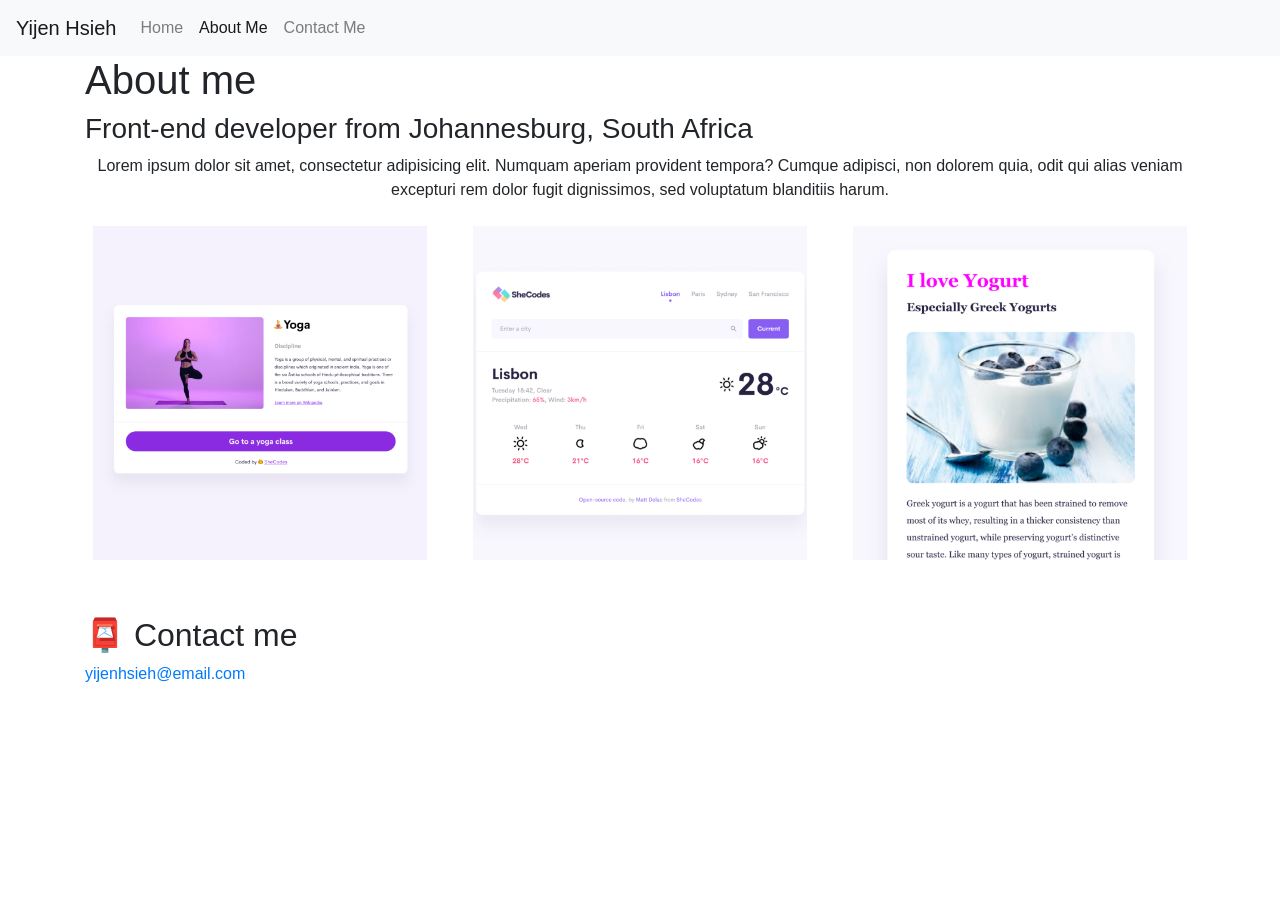
==== about.html @ b39e1835 "Created about.html" ====
<!DOCTYPE html>
<html lang="en">
  <head>
    <meta charset="UTF-8" />
    <meta http-equiv="X-UA-Compatible" content="IE=edge" />
    <meta name="viewport" content="width=device-width, initial-scale=1.0" />
    <link rel="stylesheet" href="style.css" />
    <title>Yijen Hsieh</title>
    <link
      rel="stylesheet"
      href="https://cdn.jsdelivr.net/npm/bootstrap@4.6.2/dist/css/bootstrap.min.css"
      integrity="sha384-xOolHFLEh07PJGoPkLv1IbcEPTNtaed2xpHsD9ESMhqIYd0nLMwNLD69Npy4HI+N"
      crossorigin="anonymous"
    />
    <script
      src="https://code.jquery.com/jquery-3.4.1.slim.min.js"
      integrity="sha384-J6qa4849blE2+poT4WnyKhv5vZF5SrPo0iEjwBvKU7imGFAV0wwj1yYfoRSJoZ+n"
      crossorigin="anonymous"
    ></script>
    <script
      src="https://cdn.jsdelivr.net/npm/popper.js@1.16.0/dist/umd/popper.min.js"
      integrity="sha384-Q6E9RHvbIyZFJoft+2mJbHaEWldlvI9IOYy5n3zV9zzTtmI3UksdQRVvoxMfooAo"
      crossorigin="anonymous"
    ></script>
    <script
      src="https://cdn.jsdelivr.net/npm/bootstrap@4.4.1/dist/js/bootstrap.min.js"
      integrity="sha384-wfSDF2E50Y2D1uUdj0O3uMBJnjuUD4Ih7YwaYd1iqfktj0Uod8GCExl3Og8ifwB6"
      crossorigin="anonymous"
    ></script>
  </head>
  <body>
    <nav class="navbar sticky-top navbar-expand-lg navbar-light bg-light">
      <a class="navbar-brand" href="#">Yijen Hsieh</a>
      <button
        class="navbar-toggler"
        type="button"
        data-toggle="collapse"
        data-target="#navbarNavAltMarkup"
        aria-controls="navbarNavAltMarkup"
        aria-expanded="false"
        aria-label="Toggle navigation"
      >
        <span class="navbar-toggler-icon"></span>
      </button>
      <div class="collapse navbar-collapse" id="navbarNavAltMarkup">
        <div class="navbar-nav">
          <a class="nav-item nav-link" href="index.html"
            >Home <span class="sr-only">(current)</span></a
          >
          <a class="nav-item nav-link active" href="about.html">About Me</a>
          <a class="nav-item nav-link" href="about.html#contact">Contact Me</a>
        </div>
      </div>
    </nav>
    <div class="container">
      <h1>About me</h1>
      <h3>Front-end developer from Johannesburg, South Africa</h3>
      <div class="about-paragraphs">
        <p class="text-center">
          Lorem ipsum dolor sit amet, consectetur adipisicing elit. Numquam
          aperiam provident tempora? Cumque adipisci, non dolorem quia, odit qui
          alias veniam excepturi rem dolor fugit dignissimos, sed voluptatum
          blanditiis harum.
        </p>
      </div>
      <div class="row">
        <div class="col-sm-4">
          <img src="images/yoga.png" class="img-fluid p-2 shadow-rounded" />
        </div>
        <div class="col-sm-4">
          <img src="images/weather.png" class="img-fluid p-2 shadow-rounded" />
        </div>
        <div class="col-sm-4">
          <img src="images/yogurt.png" class="img-fluid p-2 shadow-rounded" />
        </div>
      </div>
      <div id="contact" class="mt-5">
        <h2>📮 Contact me</h2>
        <a href="mailto:yijenhsieh@email.com" class="email-link"
          >yijenhsieh@email.com</a
        >
      </div>
    </div>
  </body>
</html>
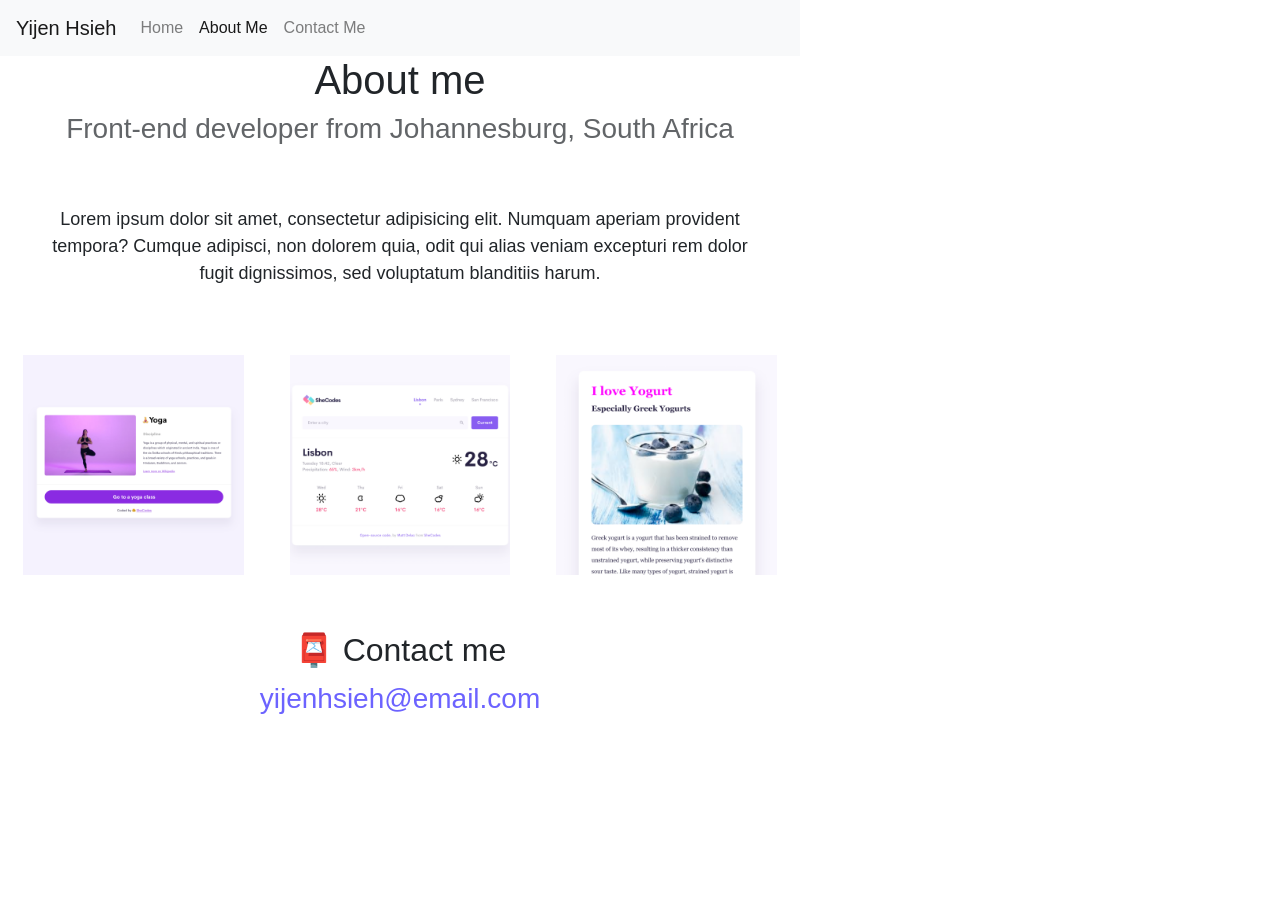
==== commit 32fcde2e: "Making it SEO Friendly" ====
--- a/about.html
+++ b/about.html
@@ -5,7 +5,8 @@
     <meta http-equiv="X-UA-Compatible" content="IE=edge" />
     <meta name="viewport" content="width=device-width, initial-scale=1.0" />
     <link rel="stylesheet" href="style.css" />
-    <title>Yijen Hsieh</title>
+    <title>Page About Yijen Hsieh</title>
+    <meta name="description"  content="Overview about Yijen Hsieh and contact information." />
     <link
       rel="stylesheet"
       href="https://cdn.jsdelivr.net/npm/bootstrap@4.6.2/dist/css/bootstrap.min.css"
@@ -65,13 +66,13 @@
       </div>
       <div class="row">
         <div class="col-sm-4">
-          <img src="images/yoga.png" class="img-fluid p-2 shadow-rounded" />
+          <img src="images/yoga.png" class="img-fluid p-2 shadow-rounded" alt="image of a page about yoga" />
         </div>
         <div class="col-sm-4">
-          <img src="images/weather.png" class="img-fluid p-2 shadow-rounded" />
+          <img src="images/weather.png" class="img-fluid p-2 shadow-rounded" alt="image of a page about weather forecast" />
         </div>
         <div class="col-sm-4">
-          <img src="images/yogurt.png" class="img-fluid p-2 shadow-rounded" />
+          <img src="images/yogurt.png" class="img-fluid p-2 shadow-rounded" alt="image of a page about yoghurt" />
         </div>
       </div>
       <div id="contact" class="mt-5">
--- a/style.css
+++ b/style.css
@@ -0,0 +1,102 @@
+:root {
+  --primary-color: #6c63ff;
+  --secondary-color: #f5f2fe;
+  --box-shadow: 0 5px 10px rgba(0, 0, 0, 0.3);
+}
+
+body {
+  margin: 60px auto;
+  max-width: 800px;
+}
+
+h1,
+h2,
+h3 {
+  text-align: center;
+  margin: 0;
+}
+
+h1 {
+  font-size: 96px;
+}
+
+h2 {
+  font-size: 48px;
+}
+
+h3 {
+  font-size: 24px;
+  opacity: 0.7;
+}
+
+p {
+  background: white;
+  padding: 20px;
+  border-radius: 4px;
+  font-size: 18px;
+  line-height: 1.5;
+  text-align: left;
+}
+
+.navigation-links {
+  display: flex;
+  margin-top: 40px;
+  justify-content: center;
+}
+
+.navigation-links a {
+  margin: 20px;
+  border-radius: 4px;
+  padding: 20px 15px;
+  text-decoration: none;
+  text-transform: capitalize;
+}
+
+.contact-link {
+  background: var(--primary-color);
+  box-shadow: var(--box-shadow);
+  color: white;
+}
+
+.about-link {
+  color: var(--primary-color);
+  border: 1px solid var(--primary-color);
+}
+
+.homepage-link {
+  color: var(--primary-color);
+  text-align: center;
+  display: block;
+}
+
+.about-paragraphs {
+  display: flex;
+  margin: 30px 0;
+}
+
+.about-paragraphs p {
+  margin: 10px;
+}
+
+.email-link {
+  display: flex;
+  justify-content: center;
+  color: var(--primary-color);
+  font-size: 28px;
+  text-decoration: none;
+}
+
+.email-link:hover {
+  text-decoration: underline;
+}
+.primary-link {
+  border-radius: 4px;
+  padding: 20px 15px;
+  text-decoration: none;
+  background: var(--primary-color);
+  box-shadow: var(--box-shadow);
+  color: white;
+}
+.text-center {
+  text-align: center;
+}
